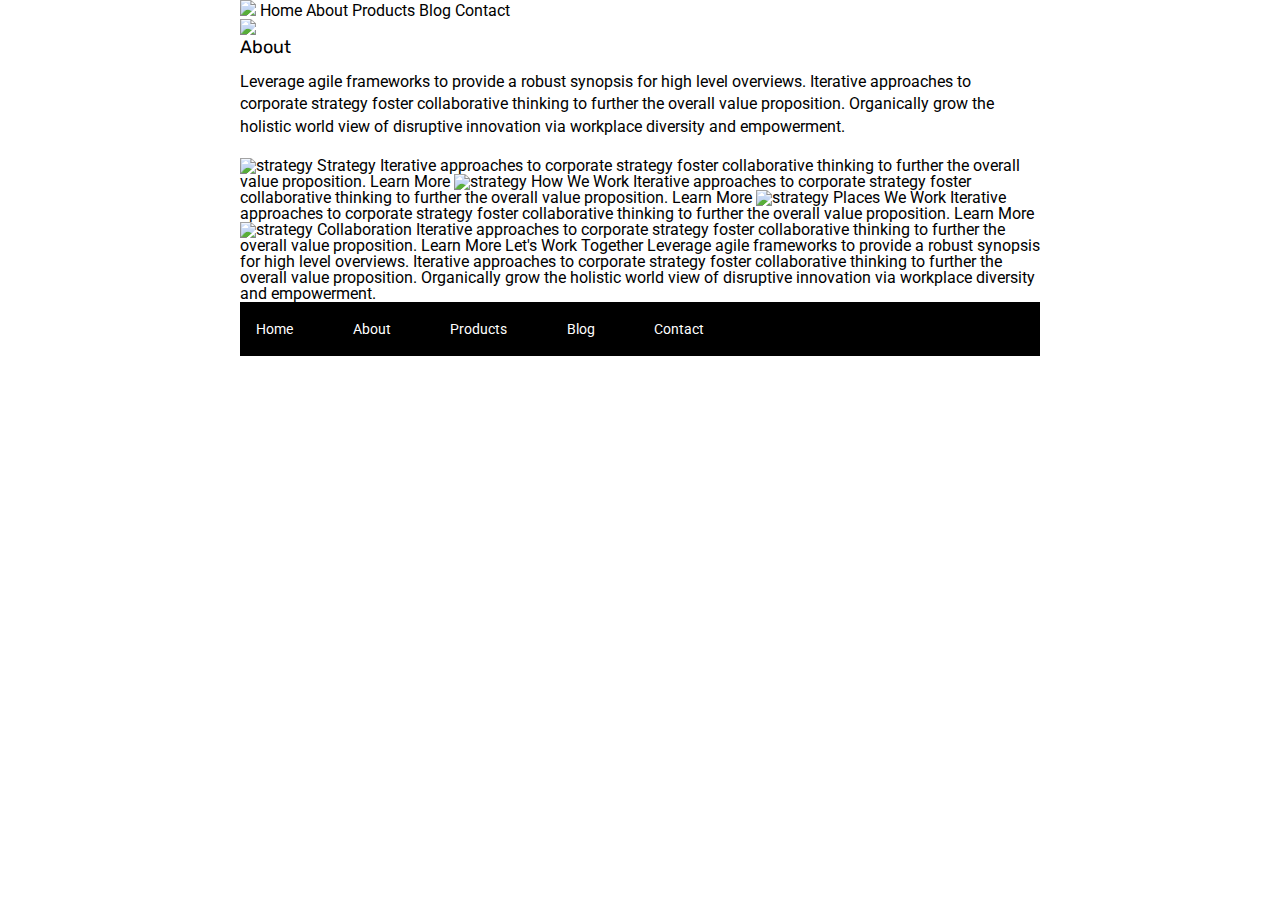
==== about.html @ a3e7bfc0 "Added a div class and section to about as well as inputing a line for css" ====
<!doctype html>

<html lang="en">
<head>
  <meta charset="utf-8">

  <title>Sprint Challenge - About</title>

  <link href="https://fonts.googleapis.com/css?family=Roboto|Rubik" rel="stylesheet">
  <link rel="stylesheet" href="css/index.css">

</head>

<body>
    <div class="container about-page">
      <header>
        <nav>
          <img src="https://raw.githubusercontent.com/cpam2011/Sprint-Challenge--User-Interface/master/img/lambda-black.png"></img>
          <a href="#">Home</a>
          <a href="about.html">About</a>
          <a href="#">Products</a>
          <a href="#">Blog</a>
          <a href="#">Contact</a>
        </nav>
      </header>
     <img src="https://raw.githubusercontent.com/cpam2011/Sprint-Challenge--User-Interface/christie-pamphile/img/jumbo-about.png"></img>

    <h1>About</h1>

    <p style="margin-bottom:20px;">Leverage agile frameworks to provide a robust synopsis for high level overviews. Iterative approaches to corporate strategy foster collaborative thinking to further the overall value proposition. Organically grow the holistic world view of disruptive innovation via workplace diversity and empowerment.</p>
      <div class="outline-guide">
        <section>
    <img src="img/about-plan.png" alt="strategy">
    
    Strategy
    
    Iterative approaches to corporate strategy foster collaborative thinking to further the overall value proposition.

    Learn More



    <img src="img/about-working.png" alt="strategy">
    
    How We Work
    
    Iterative approaches to corporate strategy foster collaborative thinking to further the overall value proposition.

    Learn More



    <img src="img/about-office.png" alt="strategy">
    
    Places We Work

    Iterative approaches to corporate strategy foster collaborative thinking to further the overall value proposition.

    Learn More

    <img src="img/about-meeting.png" alt="strategy">
    
    Collaboration
    
    Iterative approaches to corporate strategy foster collaborative thinking to further the overall value proposition.

    Learn More

    Let's Work Together

    Leverage agile frameworks to provide a robust synopsis for high level overviews. Iterative approaches to corporate strategy foster collaborative thinking to further the overall value proposition. Organically grow the holistic world view of disruptive innovation via workplace diversity and empowerment.
        
      <footer>
        <nav>
          <a href="index.html">Home</a>
          <a href="#">About</a>
          <a href="#">Products</a>
          <a href="#">Blog</a>
          <a href="#">Contact</a>
        </nav>
      </footer>
    </div><!-- container -->        
</body>
</html>
---- css/index.css ----
/* http://meyerweb.com/eric/tools/css/reset/ 
   v2.0 | 20110126
   License: none (public domain)
*/

html, body, div, span, applet, object, iframe,
h1, h2, h3, h4, h5, h6, p, blockquote, pre,
a, abbr, acronym, address, big, cite, code,
del, dfn, em, img, ins, kbd, q, s, samp,
small, strike, strong, sub, sup, tt, var,
b, u, i, center,
dl, dt, dd, ol, ul, li,
fieldset, form, label, legend,
table, caption, tbody, tfoot, thead, tr, th, td,
article, aside, canvas, details, embed, 
figure, figcaption, footer, header, hgroup, 
menu, nav, output, ruby, section, summary,
time, mark, audio, video {
	margin: 0;
	padding: 0;
	border: 0;
	font-size: 100%;
	font: inherit;
	vertical-align: baseline;
}
/* HTML5 display-role reset for older browsers */
article, aside, details, figcaption, figure, 
footer, header, hgroup, menu, nav, section {
	display: block;
}
body {
	line-height: 1;
}
ol, ul {
	list-style: none;
}
blockquote, q {
	quotes: none;
}
blockquote:before, blockquote:after,
q:before, q:after {
	content: '';
	content: none;
}
table {
	border-collapse: collapse;
	border-spacing: 0;
}

* {
    box-sizing: border-box;
}

html, body {
    height: 100%;
    font-family: 'Roboto', sans-serif;
}

h1, h2, h3, h4, h5 {
    font-size: 18px;
    margin-bottom: 15px;
    font-family: 'Rubik', sans-serif;
}

p {
    line-height: 1.4;
}

.container {
    width: 800px;
    margin: 0 auto;
}

.top-content {
    display: flex;
    flex-wrap: wrap;
    justify-content: space-evenly;
    margin-bottom: 20px;
    border-bottom: 1px dashed black;
}

.top-content .text-container {
    width: 48%;
    padding: 0 1%;
    padding-bottom: 20px;  
}

.middle-content {
    margin-bottom: 20px;
    border-bottom: 1px dashed black;
}

.middle-content h2 {
    padding: 0 2%;
    margin-bottom: 0;
}

.middle-content .boxes {
    display: flex;
    flex-wrap: wrap;
    justify-content: space-evenly;
}

.middle-content .boxes .box {
    width: 12.5%;
    height: 100px;
    background: black;
    margin: 20px 2.5%;
    color: white;
    display: flex;
    align-items: center;
    justify-content: center;
}

.bottom-content {
    display: flex;
    margin: 0 2% 20px;
    justify-content: space-around;
}

.bottom-content .text-container {
    padding-right: 4%;
}

.bottom-content .text-container:last-child {
    padding-right: 0;
}

footer {
    width: 100%;
    background: black;
}

footer nav {
    width: 60%;
    display: flex;
    justify-content: space-between;
    align-items: center;
    padding: 20px 2%;
    font-size: 14px;
}

footer nav a {
    color: white;
    text-decoration: none;
}
header nav a{
    color:black;
    text-decoration:none;
}

header img{
    display:inline-block;
    left:100;
}
/* box colors*/

.boxes > .box:nth-of-type(1){
 background:teal;
}
.boxes > .box:nth-of-type(2){
background:gold;
}
.boxes > .box:nth-of-type(3){
background:cadetblue;
}
.boxes > .box:nth-of-type(4){
background:coral;
}
.boxes > .box:nth-of-type(5){
background:crimson;
}
.boxes > .box:nth-of-type(6){
background:forestgreen;
}
.boxes > .box:nth-of-type(7){
background:darkorchid;
}
.boxes > .box:nth-of-type(8){
background:hotpink;
}
.boxes > .box:nth-of-type(9){
background:indigo;
}
.boxes > .box:nth-of-type(10){
background:dodgerblue;
}
.outline-guide{
    
}
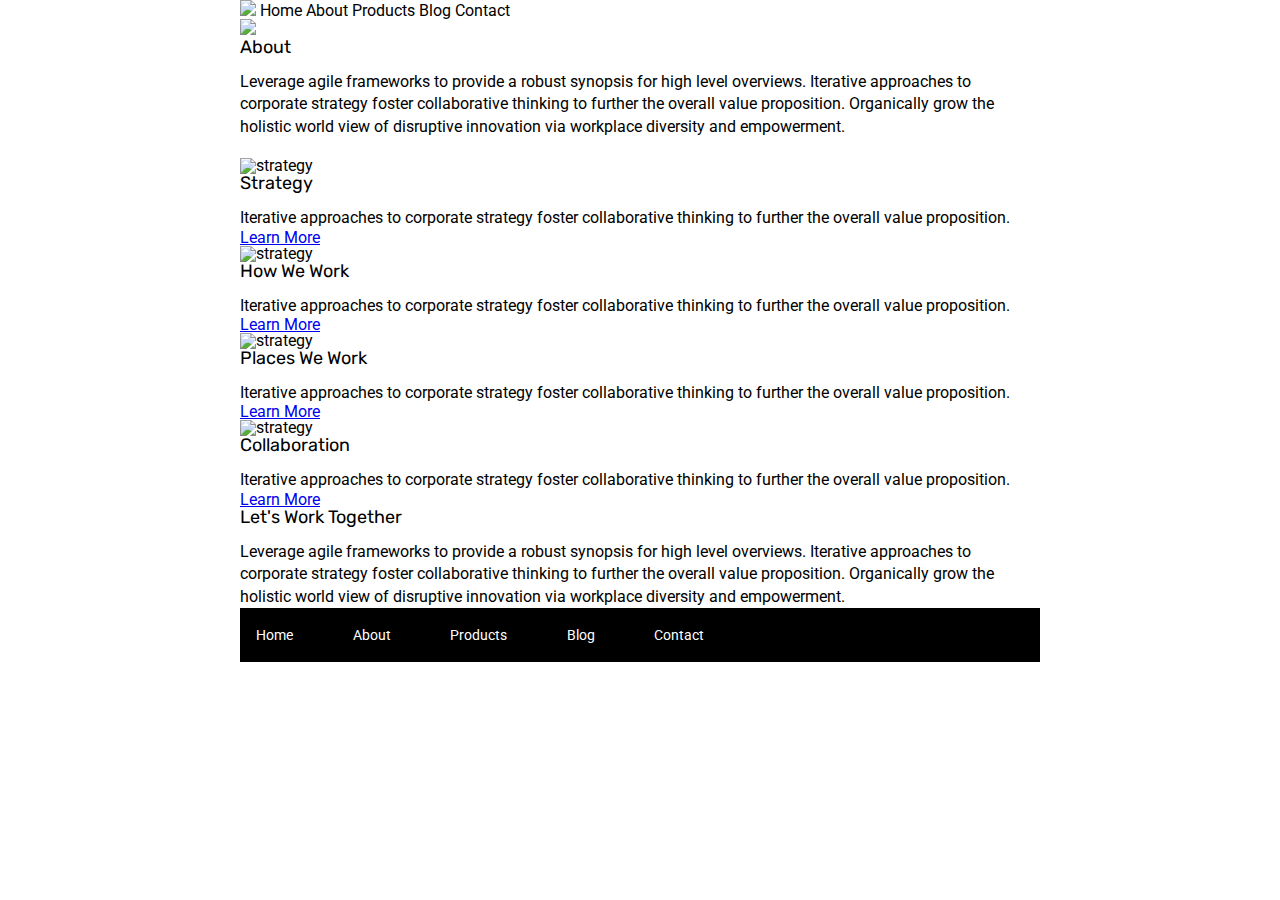
==== commit ea2f0d61: "Added paragrah tags,links to learn more, sections to every part of content and also closed each elem" ====
--- a/about.html
+++ b/about.html
@@ -32,44 +32,49 @@
         <section>
     <img src="img/about-plan.png" alt="strategy">
     
-    Strategy
+    <h2>Strategy</h2>
     
-    Iterative approaches to corporate strategy foster collaborative thinking to further the overall value proposition.
+   <p>Iterative approaches to corporate strategy foster collaborative thinking to further the overall value proposition.</p>
 
-    Learn More
+    <a href="#">Learn More</a>
+    </section>
 
-
+    <section>
 
     <img src="img/about-working.png" alt="strategy">
     
-    How We Work
+    <h2>How We Work</h2>
     
-    Iterative approaches to corporate strategy foster collaborative thinking to further the overall value proposition.
+    <p>Iterative approaches to corporate strategy foster collaborative thinking to further the overall value proposition.</p>
 
-    Learn More
+    <a href="#">Learn More</a>
+    </section>
 
-
+    <section>
 
     <img src="img/about-office.png" alt="strategy">
     
-    Places We Work
+    <h2>Places We Work</h2>
 
-    Iterative approaches to corporate strategy foster collaborative thinking to further the overall value proposition.
+    <p>Iterative approaches to corporate strategy foster collaborative thinking to further the overall value proposition.</p>
 
-    Learn More
+    <a href="#">Learn More</a>
+    </section>
 
+    <section>
     <img src="img/about-meeting.png" alt="strategy">
     
-    Collaboration
+    <h2>Collaboration</h2>
     
-    Iterative approaches to corporate strategy foster collaborative thinking to further the overall value proposition.
+    <p>Iterative approaches to corporate strategy foster collaborative thinking to further the overall value proposition.</p>
 
-    Learn More
+    <a href="#">Learn More</a>
+    </section>
+  
+    <h3>Let's Work Together</h3>
 
-    Let's Work Together
-
-    Leverage agile frameworks to provide a robust synopsis for high level overviews. Iterative approaches to corporate strategy foster collaborative thinking to further the overall value proposition. Organically grow the holistic world view of disruptive innovation via workplace diversity and empowerment.
-        
+    <p>Leverage agile frameworks to provide a robust synopsis for high level overviews. Iterative approaches to corporate strategy foster collaborative thinking to further the overall value proposition. Organically grow the holistic world view of disruptive innovation via workplace diversity and empowerment.</p>
+     
       <footer>
         <nav>
           <a href="index.html">Home</a>
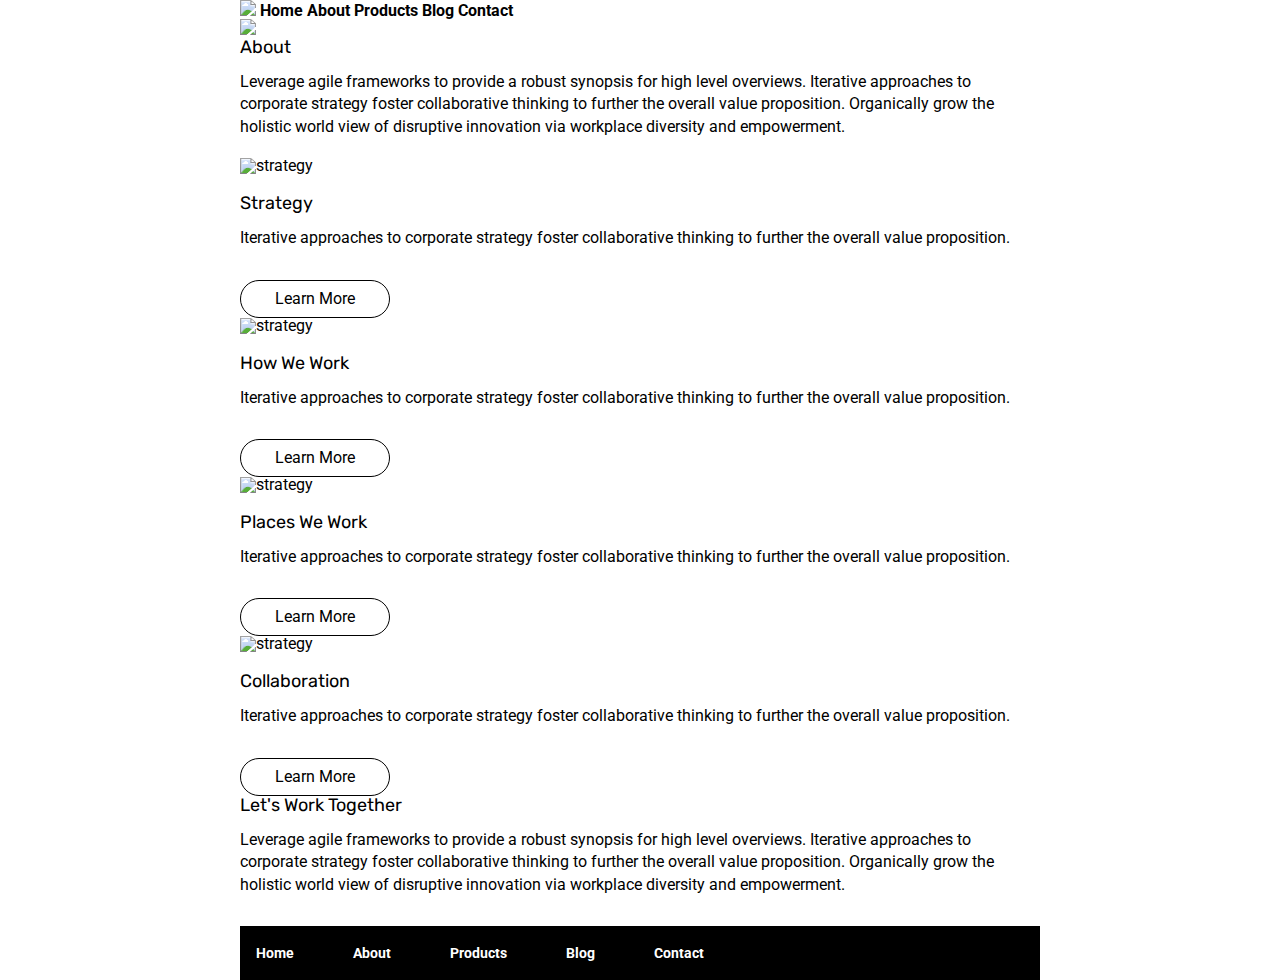
==== commit 5521d78e: "made some changes to home page and css" ====
--- a/about.html
+++ b/about.html
@@ -36,7 +36,7 @@
     
    <p>Iterative approaches to corporate strategy foster collaborative thinking to further the overall value proposition.</p>
 
-    <a href="#">Learn More</a>
+    <div class="learnmore">Learn More</div>
     </section>
 
     <section>
@@ -47,7 +47,7 @@
     
     <p>Iterative approaches to corporate strategy foster collaborative thinking to further the overall value proposition.</p>
 
-    <a href="#">Learn More</a>
+    <div class="learnmore">Learn More</div>
     </section>
 
     <section>
@@ -58,7 +58,7 @@
 
     <p>Iterative approaches to corporate strategy foster collaborative thinking to further the overall value proposition.</p>
 
-    <a href="#">Learn More</a>
+    <div class="learnmore">Learn More</div>
     </section>
 
     <section>
@@ -68,13 +68,14 @@
     
     <p>Iterative approaches to corporate strategy foster collaborative thinking to further the overall value proposition.</p>
 
-    <a href="#">Learn More</a>
+    <div class="learnmore">Learn More</div>
     </section>
+    
   
     <h3>Let's Work Together</h3>
 
     <p>Leverage agile frameworks to provide a robust synopsis for high level overviews. Iterative approaches to corporate strategy foster collaborative thinking to further the overall value proposition. Organically grow the holistic world view of disruptive innovation via workplace diversity and empowerment.</p>
-     
+    </div>
       <footer>
         <nav>
           <a href="index.html">Home</a>
--- a/css/index.css
+++ b/css/index.css
@@ -154,6 +154,10 @@
     left:100;
 }
 /* box colors*/
+a{
+    font-weight:bold;
+    text-decoration: none;
+}
 
 .boxes > .box:nth-of-type(1){
  background:teal;
@@ -186,5 +190,46 @@
 background:dodgerblue;
 }
 .outline-guide{
-    
+display:flex;
+flex-wrap:wrap;
+justify-content:space-between;
+width:800px;
+margin:0 auto;
+}
+.ouline-guide section{
+max-width:380px;
+}
+.outline-guide img{
+max width: 100%;
+}
+
+.outline-guide p{
+margin-bottom:30px;
+}
+
+.outline-guide .learnmore{
+border:solid thin black;
+border-radius:20px;
+padding:10px;
+width:150px;
+text-align:center;
+vertical-align:center;
+vertical-align:middle;
+}
+.outline-guide h2{
+    margin-top: 20px;
+}
+
+.outline-guide > section.box:nth-of-type(4),.ouline-guide > section.box:nth-of-type(3) {
+    border-bottom:black solid thin;
+    padding-bottom:20px;
+    margin-bottom:20px;
+}
+article p{
+    padding-bottom:20px;
+}
+
+article img {
+    float: right;
+    margin: 10px;
 }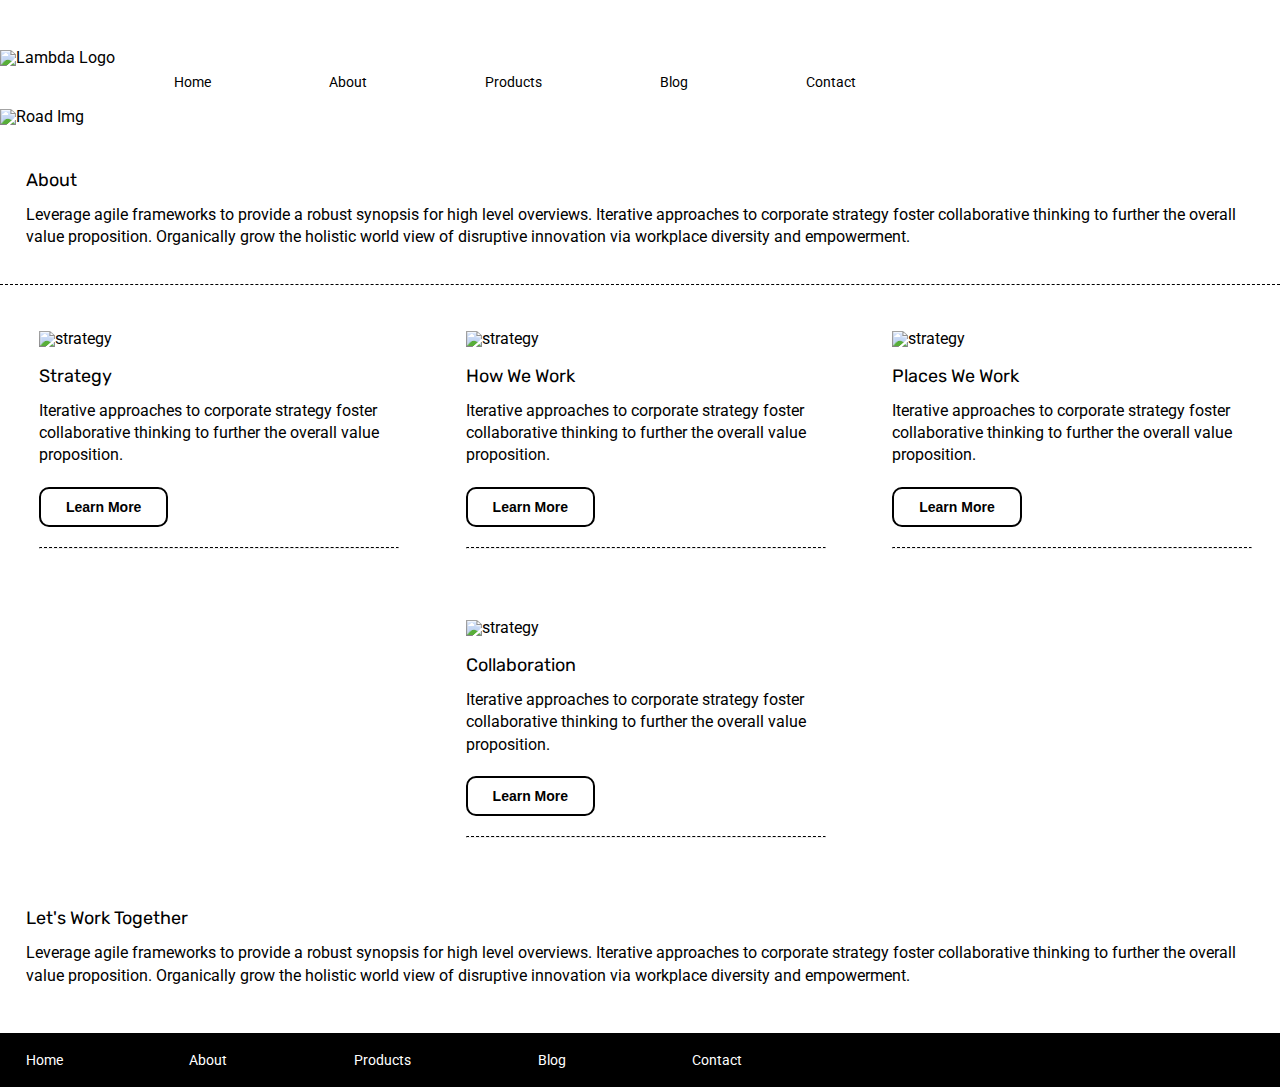
==== commit f1df82fc: "Fixed the html and about page" ====
--- a/about.html
+++ b/about.html
@@ -1,6 +1,7 @@
 <!doctype html>
 
 <html lang="en">
+
 <head>
   <meta charset="utf-8">
 
@@ -12,79 +13,102 @@
 </head>
 
 <body>
-    <div class="container about-page">
-      <header>
-        <nav>
-          <img src="https://raw.githubusercontent.com/cpam2011/Sprint-Challenge--User-Interface/master/img/lambda-black.png"></img>
-          <a href="#">Home</a>
-          <a href="about.html">About</a>
-          <a href="#">Products</a>
-          <a href="#">Blog</a>
-          <a href="#">Contact</a>
-        </nav>
-      </header>
-     <img src="https://raw.githubusercontent.com/cpam2011/Sprint-Challenge--User-Interface/christie-pamphile/img/jumbo-about.png"></img>
+  <div class="container about-page">
+    <header>
+      <img class="logo" src="img/lambda-black.png" alt="Lambda Logo">
+      <nav>
+        <a href="index.html">Home</a>
+        <a href="about.html">About</a>
+        <a href="#">Products</a>
+        <a href="#">Blog</a>
+        <a href="#">Contact</a>
+      </nav>
+    </header>
+    <img class="second-img" src="img/jumbo-about.png" alt="Road Img">
 
-    <h1>About</h1>
+    <section class="about-top-content">
+      <div class="about-text-container">
+        <h2>About</h2>
 
-    <p style="margin-bottom:20px;">Leverage agile frameworks to provide a robust synopsis for high level overviews. Iterative approaches to corporate strategy foster collaborative thinking to further the overall value proposition. Organically grow the holistic world view of disruptive innovation via workplace diversity and empowerment.</p>
-      <div class="outline-guide">
-        <section>
-    <img src="img/about-plan.png" alt="strategy">
-    
-    <h2>Strategy</h2>
-    
-   <p>Iterative approaches to corporate strategy foster collaborative thinking to further the overall value proposition.</p>
-
-    <div class="learnmore">Learn More</div>
+        <p>Leverage agile frameworks to provide a robust synopsis for high level overviews. Iterative approaches to
+          corporate strategy foster collaborative thinking to further the overall value proposition. Organically grow
+          the holistic world view of disruptive innovation via workplace diversity and empowerment.</p>
+      </div>
     </section>
 
-    <section>
+    <section class="about-middle-content">
+      <div class="about-text-content">
+        <img src="img/about-plan.png" alt="strategy">
 
-    <img src="img/about-working.png" alt="strategy">
-    
-    <h2>How We Work</h2>
-    
-    <p>Iterative approaches to corporate strategy foster collaborative thinking to further the overall value proposition.</p>
+        <h2>Strategy</h2>
 
-    <div class="learnmore">Learn More</div>
+        <p>Iterative approaches to corporate strategy foster collaborative thinking to further the overall value
+          proposition.</p>
+
+        <button>Learn More</button>
+        <hr>
+      </div>
+
+      <div class="about-text-content">
+        <img src="img/about-working.png" alt="strategy">
+
+        <h2>How We Work</h2>
+
+        <p>Iterative approaches to corporate strategy foster collaborative thinking to further the overall value
+          proposition.</p>
+
+        <button>Learn More</button>
+        <hr>
+      </div>
+
+      <div class="about-text-content">
+        <img src="img/about-office.png" alt="strategy">
+
+        <h2>Places We Work</h2>
+
+        <p>Iterative approaches to corporate strategy foster collaborative thinking to further the overall value
+          proposition.</p>
+
+        <button>Learn More</button>
+        <hr>
+      </div>
+
+      <div class="about-text-content">
+        <img src="img/about-meeting.png" alt="strategy">
+
+        <h2>Collaboration</h2>
+
+        <p>Iterative approaches to corporate strategy foster collaborative thinking to further the overall value
+          proposition.</p>
+
+        <button>Learn More</button>
+        <hr>
+      </div>
+
+
     </section>
 
-    <section>
+    <section class="about-bottom-content">
+      <div class="about-bottom-text">
+        <h2>Let's Work Together</h2>
 
-    <img src="img/about-office.png" alt="strategy">
-    
-    <h2>Places We Work</h2>
-
-    <p>Iterative approaches to corporate strategy foster collaborative thinking to further the overall value proposition.</p>
-
-    <div class="learnmore">Learn More</div>
+        <p>Leverage agile frameworks to provide a robust synopsis for high level overviews. Iterative approaches to
+          corporate strategy foster collaborative thinking to further the overall value proposition. Organically grow
+          the
+          holistic world view of disruptive innovation via workplace diversity and empowerment.</p>
+      </div>
     </section>
 
-    <section>
-    <img src="img/about-meeting.png" alt="strategy">
-    
-    <h2>Collaboration</h2>
-    
-    <p>Iterative approaches to corporate strategy foster collaborative thinking to further the overall value proposition.</p>
+    <footer>
+      <nav>
+        <a href="index.html">Home</a>
+        <a href="#">About</a>
+        <a href="#">Products</a>
+        <a href="#">Blog</a>
+        <a href="#">Contact</a>
+      </nav>
+    </footer>
+  </div><!-- container -->
+</body>
 
-    <div class="learnmore">Learn More</div>
-    </section>
-    
-  
-    <h3>Let's Work Together</h3>
-
-    <p>Leverage agile frameworks to provide a robust synopsis for high level overviews. Iterative approaches to corporate strategy foster collaborative thinking to further the overall value proposition. Organically grow the holistic world view of disruptive innovation via workplace diversity and empowerment.</p>
-    </div>
-      <footer>
-        <nav>
-          <a href="index.html">Home</a>
-          <a href="#">About</a>
-          <a href="#">Products</a>
-          <a href="#">Blog</a>
-          <a href="#">Contact</a>
-        </nav>
-      </footer>
-    </div><!-- container -->        
-</body>
 </html>--- a/css/index.css
+++ b/css/index.css
@@ -66,9 +66,35 @@
     line-height: 1.4;
 }
 
-.container {
+/*Nav and Logo*/
+
+header {
+    display: flex;
+    width: 100%;
+}
+
+header .logo {
+    margin-top: 50px;
+    display: block;
+}
+
+header nav {
+    display: flex;
+    margin-top: 75px;
     width: 800px;
-    margin: 0 auto;
+    justify-content: space-around;
+}
+
+
+header nav a {
+    color: black;
+    text-decoration: none;
+    font-size: 14px;
+}
+
+img {
+    margin-top: 20px;
+    margin-bottom: 20px;
 }
 
 .top-content {
@@ -82,7 +108,7 @@
 .top-content .text-container {
     width: 48%;
     padding: 0 1%;
-    padding-bottom: 20px;  
+    padding-bottom: 20px;
 }
 
 .middle-content {
@@ -104,12 +130,51 @@
 .middle-content .boxes .box {
     width: 12.5%;
     height: 100px;
-    background: black;
     margin: 20px 2.5%;
     color: white;
     display: flex;
     align-items: center;
     justify-content: center;
+}
+
+.box:nth-child(1) {
+    background-color: teal;
+}
+
+.box:nth-child(2) {
+    background-color: gold;
+}
+
+.box:nth-child(3) {
+    background-color: cadetblue;
+}
+
+.box:nth-child(4) {
+    background-color: coral;
+}
+
+.box:nth-child(5) {
+    background-color: crimson;
+}
+
+.box:nth-child(6) {
+    background-color: forestgreen;
+}
+
+.box:nth-child(7) {
+    background-color: darkorchid;
+}
+
+.box:nth-child(8) {
+    background-color: hotpink;
+}
+
+.box:nth-child(9) {
+    background-color: indigo;
+}
+
+.box:nth-child(10) {
+    background-color: dodgerblue;
 }
 
 .bottom-content {
@@ -144,92 +209,49 @@
     color: white;
     text-decoration: none;
 }
-header nav a{
-    color:black;
-    text-decoration:none;
-}
-
-header img{
-    display:inline-block;
-    left:100;
-}
-/* box colors*/
-a{
-    font-weight:bold;
-    text-decoration: none;
-}
-
-.boxes > .box:nth-of-type(1){
- background:teal;
-}
-.boxes > .box:nth-of-type(2){
-background:gold;
-}
-.boxes > .box:nth-of-type(3){
-background:cadetblue;
-}
-.boxes > .box:nth-of-type(4){
-background:coral;
-}
-.boxes > .box:nth-of-type(5){
-background:crimson;
-}
-.boxes > .box:nth-of-type(6){
-background:forestgreen;
-}
-.boxes > .box:nth-of-type(7){
-background:darkorchid;
-}
-.boxes > .box:nth-of-type(8){
-background:hotpink;
-}
-.boxes > .box:nth-of-type(9){
-background:indigo;
-}
-.boxes > .box:nth-of-type(10){
-background:dodgerblue;
-}
-.outline-guide{
-display:flex;
-flex-wrap:wrap;
-justify-content:space-between;
-width:800px;
-margin:0 auto;
-}
-.ouline-guide section{
-max-width:380px;
-}
-.outline-guide img{
-max width: 100%;
-}
-
-.outline-guide p{
-margin-bottom:30px;
-}
-
-.outline-guide .learnmore{
-border:solid thin black;
-border-radius:20px;
-padding:10px;
-width:150px;
-text-align:center;
-vertical-align:center;
-vertical-align:middle;
-}
-.outline-guide h2{
+
+/* About */
+
+.about-top-content {
+    padding: 2%;
+    border-bottom: 1px dashed black;
+}
+
+.about-text-container {
+    margin-bottom: 10px;
+}
+
+.about-middle-content {
+    display: flex;
+    flex-wrap: wrap;
+    justify-content: space-around;
+}
+
+.about-middle-content .about-text-content {
+    width: 400px;
+    padding: 2%;
+}
+
+
+.about-text-content button {
+    border-radius: 10px;
+    border: 2px solid black;
+    background-color: white;
+    padding: 10px 25px 10px 25px;
+    font-size: 14px;
+    font-weight: bold;
     margin-top: 20px;
-}
-
-.outline-guide > section.box:nth-of-type(4),.ouline-guide > section.box:nth-of-type(3) {
-    border-bottom:black solid thin;
-    padding-bottom:20px;
-    margin-bottom:20px;
-}
-article p{
-    padding-bottom:20px;
-}
-
-article img {
-    float: right;
-    margin: 10px;
+
+}
+
+hr {
+    margin: 20px 40px 0 0;
+    width: 360px;
+    border-top: 1px dashed black;
+}
+
+.about-bottom-content {
+    padding: 2%;
+    margin-bottom: 20px;
+    margin-top: 20px;
 }